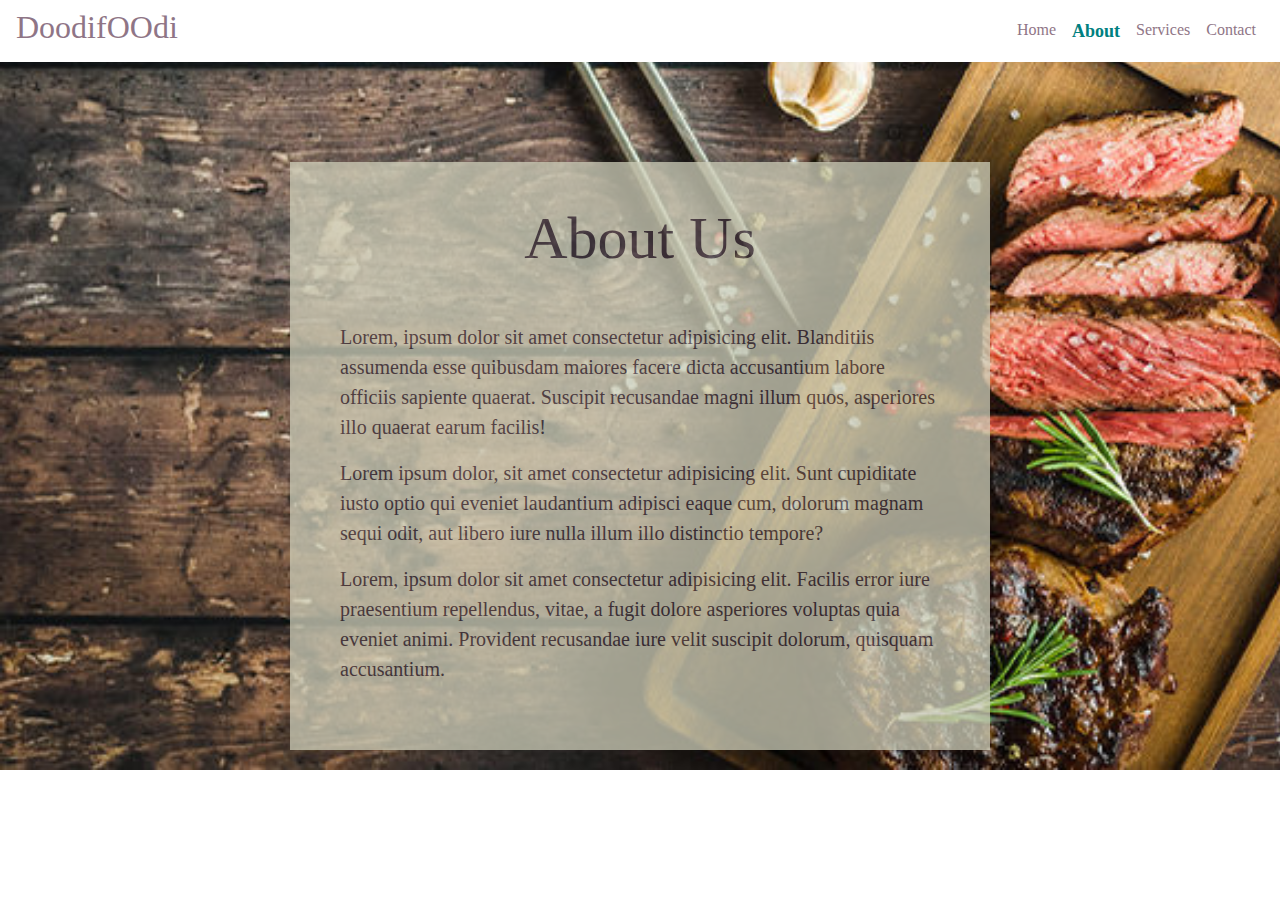
==== about.html @ b85774f4 "modef" ====
<!DOCTYPE html>
<html>
<head>
    <meta charset="UTF-8">
    <meta name="viewport" content="width=device-width, initial-scale=1.0">
    <title>About us</title>
    <link rel="stylesheet" type="text/css" href="./resources/CSS/about.css">
    <link rel="stylesheet" href="https://stackpath.bootstrapcdn.com/bootstrap/4.1.3/css/bootstrap.min.css" >
</head>
<body>
     <!--header-->
     <header>
            
        <nav class="navbar navbar-expand-lg">
            <h2>DoodifOOdi</h2>
            <div class="collapse navbar-collapse" id="navbarSupportedContent">
                <ul class="navbar-nav ml-auto">
                  <li class="nav-item ">
                    <a class="nav-link" href="./index.html">Home</a>
                  </li>
                  <li class="nav-item active">
                    <a class="nav-link" href="./about.html">About</a>
                  </li>
                  <li class="nav-item">
                    <a class="nav-link" href="#">Services</a>
                  </li>
                  <li class="nav-item">
                    <a class="nav-link" href="./contact.html">Contact</a>
                  </li>
               </ul>
            </div>

        </nav>
    </header>
    <div class="content">
        <h1>About Us</h1>
       <p>
           Lorem, ipsum dolor sit amet consectetur adipisicing elit. Blanditiis assumenda esse quibusdam maiores facere dicta accusantium labore officiis sapiente quaerat. Suscipit recusandae magni illum quos, asperiores illo quaerat earum facilis!
       </p>
       <p>
           Lorem ipsum dolor, sit amet consectetur adipisicing elit. Sunt cupiditate iusto optio qui eveniet laudantium adipisci eaque cum, dolorum magnam sequi odit, aut libero iure nulla illum illo distinctio tempore?
       </p>
       <p>
           Lorem, ipsum dolor sit amet consectetur adipisicing elit. Facilis error iure praesentium repellendus, vitae, a fugit dolore asperiores voluptas quia eveniet animi. Provident recusandae iure velit suscipit dolorum, quisquam accusantium.
       </p>
    </div>
    
</body>
</html>
---- resources/CSS/about.css ----
body{
    padding: 0;
    margin: 0;
    background-image: url(../img/1.jpg);
    background-repeat: no-repeat;
    background-size: cover;
}
nav{
    background-color: white;
}
nav h2{
    font-family: cursive;
    color: #8f7586;
} 

.nav-link{
    color: #8f7586;
    font-family: cursive;
}
.active a{
    font-size: 18px;
    font-weight: 700;
    color: teal; 
 }
 .navbar a:hover{
     color: teal;
 }
.content{
    border: none;
    width: 700px;
    margin: 100px auto 20px auto;
    text-align: left;
    padding:50px;
    padding-top: 0;
    background-color: #cfcfba;
    opacity: 0.75;

}
.content h1{
    text-align: center;
    padding-bottom: 40px;
    padding-top: 40px;
    font-size: 60px;
    font-family: cursive;
    color: #42343e;
}
.content p{
    font-size: 20px;
    font-family: cursive;
    color: #42343e;
}
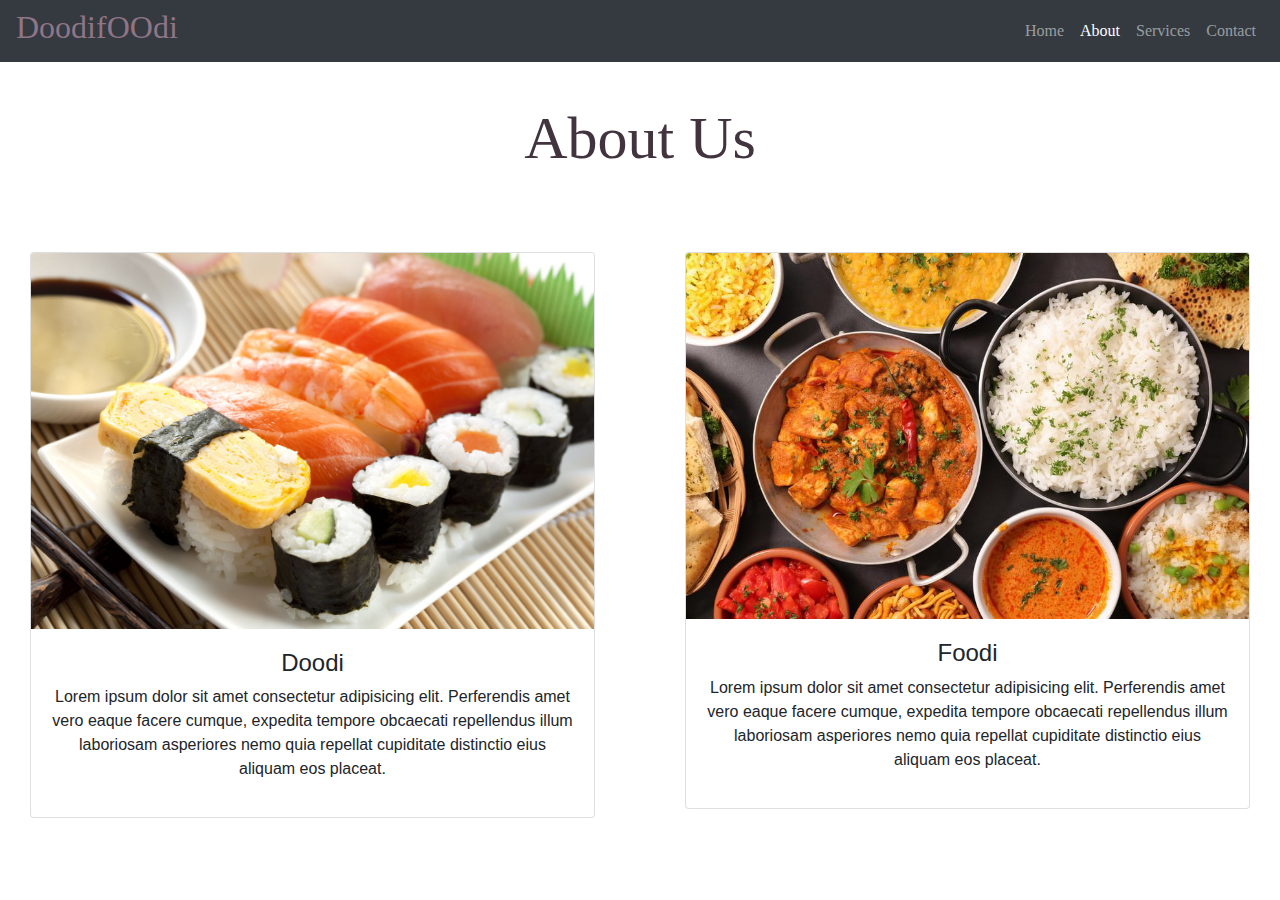
==== commit 991d5d08: "last commit" ====
--- a/about.html
+++ b/about.html
@@ -7,43 +7,63 @@
     <link rel="stylesheet" type="text/css" href="./resources/CSS/about.css">
     <link rel="stylesheet" href="https://stackpath.bootstrapcdn.com/bootstrap/4.1.3/css/bootstrap.min.css" >
 </head>
-<body>
+<body data-spy="scroll" data-target="#navbarTogglerDemo02">
      <!--header-->
      <header>
             
-        <nav class="navbar navbar-expand-lg">
-            <h2>DoodifOOdi</h2>
-            <div class="collapse navbar-collapse" id="navbarSupportedContent">
-                <ul class="navbar-nav ml-auto">
-                  <li class="nav-item ">
-                    <a class="nav-link" href="./index.html">Home</a>
-                  </li>
-                  <li class="nav-item active">
-                    <a class="nav-link" href="./about.html">About</a>
-                  </li>
-                  <li class="nav-item">
-                    <a class="nav-link" href="#">Services</a>
-                  </li>
-                  <li class="nav-item">
-                    <a class="nav-link" href="./contact.html">Contact</a>
-                  </li>
-               </ul>
+      <nav class="navbar navbar-expand-md navbar-dark bg-dark">
+        <button class="navbar-toggler" type="button" data-toggle="collapse" data-target="#navbarTogglerDemo02">
+          <span class="navbar-toggler-icon "></span>
+        </button>  
+        <h2>DoodifOOdi</h2>
+          <div class="collapse navbar-collapse" id="navbarTogglerDemo02">
+              <ul class="navbar-nav ml-auto">
+                <li class="nav-item">
+                  <a class="nav-link" href="./index.html">Home</a>
+                </li>
+                <li class="nav-item active">
+                  <a class="nav-link" href="./about.html">About</a>
+                </li>
+                <li class="nav-item">
+                  <a class="nav-link" href="#">Services</a>
+                </li>
+                <li class="nav-item">
+                  <a class="nav-link" href="./contact.html">Contact</a>
+                </li>
+             </ul>
+          </div>
+
+      </nav>
+    </header>
+    
+        <h1 class="heading">About Us</h1>
+        <div class="row padding">
+          <div class="col-md-6">
+            <div class="card text-center">
+              <img class="card-img-top" src="./resources/img/11.jpg">
+              <div class="card-body">
+                <h4>Doodi</h4>
+                <p>Lorem ipsum dolor sit amet consectetur adipisicing elit. Perferendis amet vero eaque facere cumque, expedita tempore obcaecati repellendus illum laboriosam asperiores nemo quia repellat cupiditate distinctio eius aliquam eos placeat.</p>
+              </div>
             </div>
 
-        </nav>
-    </header>
-    <div class="content">
-        <h1>About Us</h1>
-       <p>
-           Lorem, ipsum dolor sit amet consectetur adipisicing elit. Blanditiis assumenda esse quibusdam maiores facere dicta accusantium labore officiis sapiente quaerat. Suscipit recusandae magni illum quos, asperiores illo quaerat earum facilis!
-       </p>
-       <p>
-           Lorem ipsum dolor, sit amet consectetur adipisicing elit. Sunt cupiditate iusto optio qui eveniet laudantium adipisci eaque cum, dolorum magnam sequi odit, aut libero iure nulla illum illo distinctio tempore?
-       </p>
-       <p>
-           Lorem, ipsum dolor sit amet consectetur adipisicing elit. Facilis error iure praesentium repellendus, vitae, a fugit dolore asperiores voluptas quia eveniet animi. Provident recusandae iure velit suscipit dolorum, quisquam accusantium.
-       </p>
-    </div>
+          </div>
+          <div class="col-md-6">
+            <div class="card text-center">
+              <img class="card-img-top" src="./resources/img/9.jpg">
+              <div class="card-body">
+                <h4>Foodi</h4>
+                <p>Lorem ipsum dolor sit amet consectetur adipisicing elit. Perferendis amet vero eaque facere cumque, expedita tempore obcaecati repellendus illum laboriosam asperiores nemo quia repellat cupiditate distinctio eius aliquam eos placeat.</p>
+              </div>
+            </div>
+
+          </div>
+          
+        </div>
+       
+        <script src="https://code.jquery.com/jquery-3.3.1.slim.min.js" ></script>
+        <script src="https://cdnjs.cloudflare.com/ajax/libs/popper.js/1.14.3/umd/popper.min.js" integrity="sha384-ZMP7rVo3mIykV+2+9J3UJ46jBk0WLaUAdn689aCwoqbBJiSnjAK/l8WvCWPIPm49" crossorigin="anonymous"></script>
+    <script src="https://stackpath.bootstrapcdn.com/bootstrap/4.1.3/js/bootstrap.min.js" integrity="sha384-ChfqqxuZUCnJSK3+MXmPNIyE6ZbWh2IMqE241rYiqJxyMiZ6OW/JmZQ5stwEULTy" crossorigin="anonymous"></script>
     
 </body>
-</html>+</html>
--- a/resources/CSS/about.css
+++ b/resources/CSS/about.css
@@ -1,13 +1,8 @@
 body{
-    padding: 0;
-    margin: 0;
-    background-image: url(../img/1.jpg);
-    background-repeat: no-repeat;
-    background-size: cover;
+    overflow: hidden;
+    overflow-y: scroll;
 }
-nav{
-    background-color: white;
-}
+
 nav h2{
     font-family: cursive;
     color: #8f7586;
@@ -17,26 +12,8 @@
     color: #8f7586;
     font-family: cursive;
 }
-.active a{
-    font-size: 18px;
-    font-weight: 700;
-    color: teal; 
- }
- .navbar a:hover{
-     color: teal;
- }
-.content{
-    border: none;
-    width: 700px;
-    margin: 100px auto 20px auto;
-    text-align: left;
-    padding:50px;
-    padding-top: 0;
-    background-color: #cfcfba;
-    opacity: 0.75;
 
-}
-.content h1{
+.heading {
     text-align: center;
     padding-bottom: 40px;
     padding-top: 40px;
@@ -44,8 +21,15 @@
     font-family: cursive;
     color: #42343e;
 }
-.content p{
-    font-size: 20px;
-    font-family: cursive;
-    color: #42343e;
+.card{
+    margin: 30px;
 }
+
+@media (max-width:767px){
+    .heading {
+        
+        padding-bottom: 0;
+        padding-top: 20px;
+        font-size: 30px;
+    }
+}